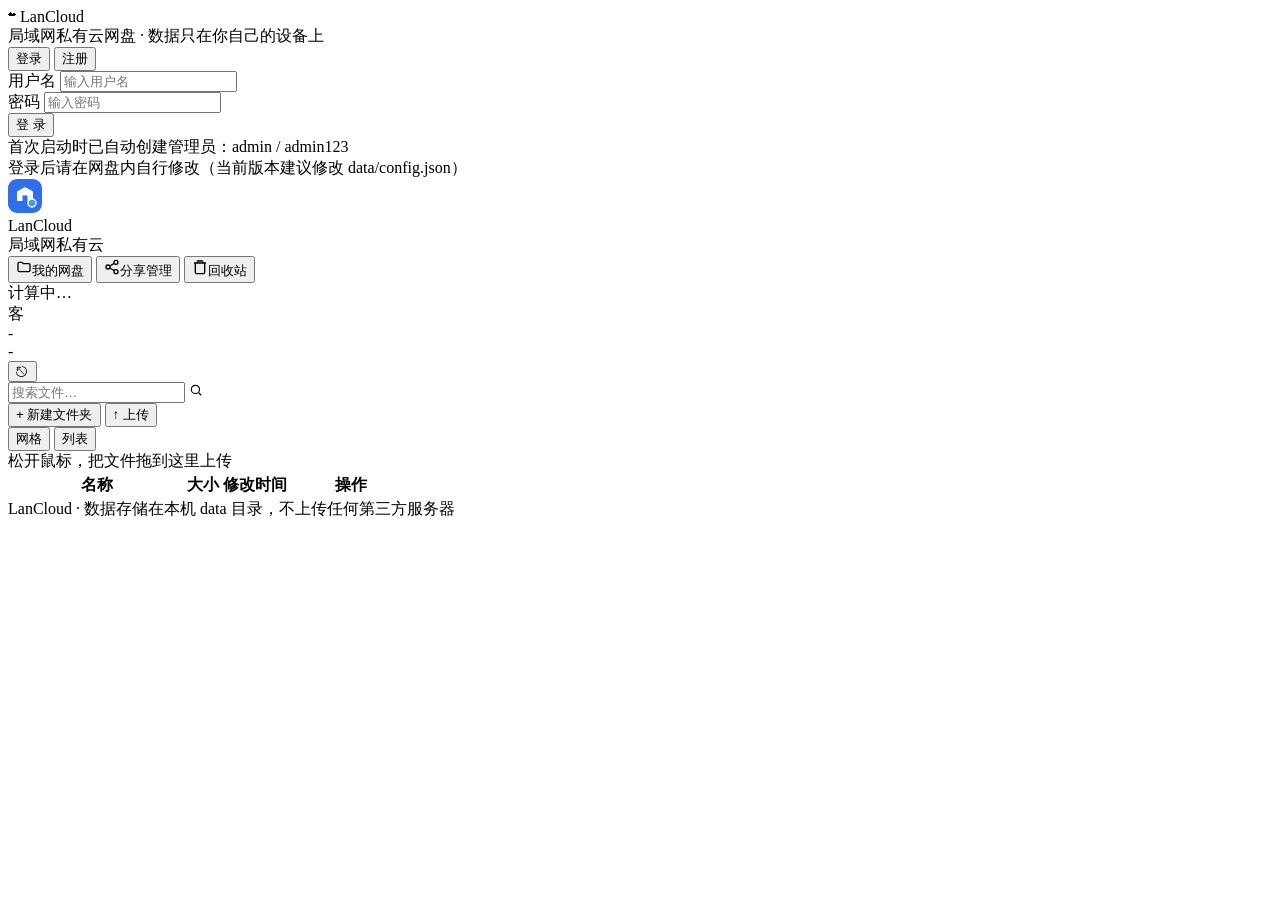
==== lancloud/templates/index.html @ 435f12d2 "LanCloud 局域网私有云网盘 v1.0.0 - 完整网盘：上传/下载/预览/分享/回收站/多用户/搜索 - DNS 域名定向服务 + 可视化管理面板 + 图文教程 - 中文响应式界面，Pytho" ====
<!DOCTYPE html>
<html lang="zh-CN">
<head>
<meta charset="UTF-8">
<meta name="viewport" content="width=device-width, initial-scale=1.0">
<title>LanCloud · 局域网私有云网盘</title>
<link rel="stylesheet" href="/static/css/style.css">
<link rel="icon" href="data:image/svg+xml,%3Csvg xmlns='http://www.w3.org/2000/svg' viewBox='0 0 32 32'%3E%3Crect width='32' height='32' rx='8' fill='%232F6FED'/%3E%3Cpath d='M9 21V12l7-4 7 4v9h-5v-5h-4v5z' fill='%23fff'/%3E%3C/svg%3E">
</head>
<body>

<!-- 登录页 -->
<div id="login-view">
  <div class="login-card">
    <div class="login-logo">
      <div class="logo-title">☁ LanCloud</div>
      <div class="logo-sub">局域网私有云网盘 · 数据只在你自己的设备上</div>
    </div>
    <div class="login-tabs">
      <button id="tab-login" class="active" onclick="switchLoginTab('login')">登录</button>
      <button id="tab-reg" onclick="switchLoginTab('reg')">注册</button>
    </div>
    <form id="login-form" onsubmit="return doLogin(event)">
      <div class="form-row"><label>用户名</label>
        <input class="input" id="login-user" autocomplete="username" placeholder="输入用户名" required></div>
      <div class="form-row"><label>密码</label>
        <input class="input" type="password" id="login-pass" autocomplete="current-password" placeholder="输入密码" required></div>
      <button type="submit" class="btn primary">登 录</button>
    </form>
    <form id="reg-form" style="display:none" onsubmit="return doRegister(event)">
      <div class="form-row"><label>用户名</label>
        <input class="input" id="reg-user" autocomplete="username" placeholder="至少 2 个字符" required></div>
      <div class="form-row"><label>密码</label>
        <input class="input" type="password" id="reg-pass" autocomplete="new-password" placeholder="至少 6 位" required></div>
      <button type="submit" class="btn primary">注 册 并 登 录</button>
    </form>
    <div class="login-tip">首次启动时已自动创建管理员：admin / admin123<br>登录后请在网盘内自行修改（当前版本建议修改 data/config.json）</div>
  </div>
</div>

<!-- 主应用 -->
<div id="app-view">
  <aside class="sidebar">
    <div class="brand">
      <svg width="34" height="34" viewBox="0 0 34 34"><rect width="34" height="34" rx="9" fill="#2F6FED"/><path d="M9 22V12.5l8-4.5 8 4.5V22h-5.5v-5.5h-5V22z" fill="#fff"/><circle cx="24" cy="24" r="4" fill="#3B9EFF" stroke="#fff" stroke-width="1.5"/></svg>
      <div><div class="brand-name">LanCloud</div><div class="brand-sub">局域网私有云</div></div>
    </div>
    <nav class="nav">
      <button class="nav-item active" data-view="files" onclick="switchView('files')">
        <svg width="16" height="16" viewBox="0 0 24 24" fill="none" stroke="currentColor" stroke-width="2"><path d="M3 7a2 2 0 012-2h4l2 2h8a2 2 0 012 2v8a2 2 0 01-2 2H5a2 2 0 01-2-2z"/></svg>我的网盘</button>
      <button class="nav-item" data-view="shares" onclick="switchView('shares')">
        <svg width="16" height="16" viewBox="0 0 24 24" fill="none" stroke="currentColor" stroke-width="2"><circle cx="18" cy="5" r="3"/><circle cx="6" cy="12" r="3"/><circle cx="18" cy="19" r="3"/><path d="M8.6 13.5l6.8 4M8.6 10.5l6.8-4"/></svg>分享管理</button>
      <button class="nav-item" data-view="trash" onclick="switchView('trash')">
        <svg width="16" height="16" viewBox="0 0 24 24" fill="none" stroke="currentColor" stroke-width="2"><path d="M3 6h18M8 6V4a1 1 0 011-1h6a1 1 0 011 1v2m3 0v14a2 2 0 01-2 2H7a2 2 0 01-2-2V6"/></svg>回收站</button>
      <button class="nav-item" id="nav-admin" style="display:none" onclick="location.href='/admin'">
        <svg width="16" height="16" viewBox="0 0 24 24" fill="none" stroke="currentColor" stroke-width="2"><circle cx="12" cy="12" r="3"/><path d="M19.4 15a1.7 1.7 0 00.3 1.9l.1.1a2 2 0 11-2.8 2.8l-.1-.1a1.7 1.7 0 00-1.9-.3 1.7 1.7 0 00-1 1.5V21a2 2 0 11-4 0v-.1a1.7 1.7 0 00-1-1.6 1.7 1.7 0 00-1.9.3l-.1.1a2 2 0 11-2.8-2.8l.1-.1a1.7 1.7 0 00.3-1.9 1.7 1.7 0 00-1.5-1H3a2 2 0 110-4h.1a1.7 1.7 0 001.6-1 1.7 1.7 0 00-.3-1.9l-.1-.1a2 2 0 112.8-2.8l.1.1a1.7 1.7 0 001.9.3h.1a1.7 1.7 0 001-1.5V3a2 2 0 114 0v.1a1.7 1.7 0 001 1.6h.1a1.7 1.7 0 001.9-.3l.1-.1a2 2 0 112.8 2.8l-.1.1a1.7 1.7 0 00-.3 1.9v.1a1.7 1.7 0 001.5 1h.1a2 2 0 110 4h-.1a1.7 1.7 0 00-1.5 1z"/></svg>管理面板</button>
    </nav>
    <div class="side-user">
      <div class="storage-box">
        <div class="bar"><i id="usage-bar" style="width:0%"></i></div>
        <div class="txt" id="usage-txt">计算中…</div>
      </div>
      <div class="user-row">
        <div class="user-avatar" id="user-avatar">客</div>
        <div class="user-meta">
          <div class="uname" id="user-name">-</div>
          <div class="urole" id="user-role">-</div>
        </div>
        <button class="logout-btn" title="退出登录" onclick="doLogout()">⎋</button>
      </div>
    </div>
  </aside>

  <main class="main">
    <!-- 文件视图 -->
    <section id="view-files">
      <div class="topbar">
        <div class="crumbs" id="crumbs"></div>
        <div class="topbar-actions">
          <div class="search-box">
            <input id="search-input" placeholder="搜索文件…" onkeydown="if(event.key==='Enter')doSearch()">
            <span class="s-ico"><svg width="14" height="14" viewBox="0 0 24 24" fill="none" stroke="currentColor" stroke-width="2"><circle cx="11" cy="11" r="7"/><path d="M21 21l-4.3-4.3"/></svg></span>
          </div>
          <button class="btn" onclick="openNewFolder()">+ 新建文件夹</button>
          <button class="btn primary" onclick="document.getElementById('file-input').click()">↑ 上传</button>
          <input type="file" id="file-input" multiple style="display:none" onchange="handleSelect(event)">
        </div>
      </div>
      <div class="panel">
        <div class="panel-toolbar">
          <span id="dir-count" style="font-size:12.5px;color:var(--text-2)"></span>
          <div class="spacer"></div>
          <div class="view-toggle">
            <button id="vt-grid" class="active" onclick="setView('grid')">网格</button>
            <button id="vt-list" onclick="setView('list')">列表</button>
          </div>
        </div>
        <div class="drop-zone" id="drop-zone">松开鼠标，把文件拖到这里上传</div>
        <div id="file-grid" class="file-grid"></div>
        <div id="file-list" class="file-list">
          <table><thead><tr><th style="width:44%">名称</th><th>大小</th><th>修改时间</th><th style="width:120px">操作</th></tr></thead><tbody id="file-list-body"></tbody></table>
        </div>
      </div>
    </section>

    <!-- 分享视图 -->
    <section id="view-shares" style="display:none">
      <div class="topbar"><div class="crumbs"><span class="cur">分享管理</span></div></div>
      <div class="panel">
        <div class="data-table-wrap"><table class="data-table">
          <thead><tr><th>分享名称</th><th>路径</th><th>创建时间</th><th>链接</th><th style="width:90px">操作</th></tr></thead>
          <tbody id="shares-body"></tbody>
        </table></div>
      </div>
    </section>

    <!-- 回收站视图 -->
    <section id="view-trash" style="display:none">
      <div class="topbar">
        <div class="crumbs"><span class="cur">回收站</span></div>
        <div class="topbar-actions"><button class="btn danger" onclick="emptyTrash()">清空回收站</button></div>
      </div>
      <div class="panel">
        <table class="data-table">
          <thead><tr><th>名称</th><th>类型</th><th>删除时间</th><th style="width:160px">操作</th></tr></thead>
          <tbody id="trash-body"></tbody>
        </table>
      </div>
    </section>

    <div class="foot-note">LanCloud · 数据存储在本机 data 目录，不上传任何第三方服务器</div>
  </main>
</div>

<!-- 模态框容器 -->
<div id="modal-root"></div>
<div id="toast-box"></div>

<script src="/static/js/app.js"></script>
</body>
</html>
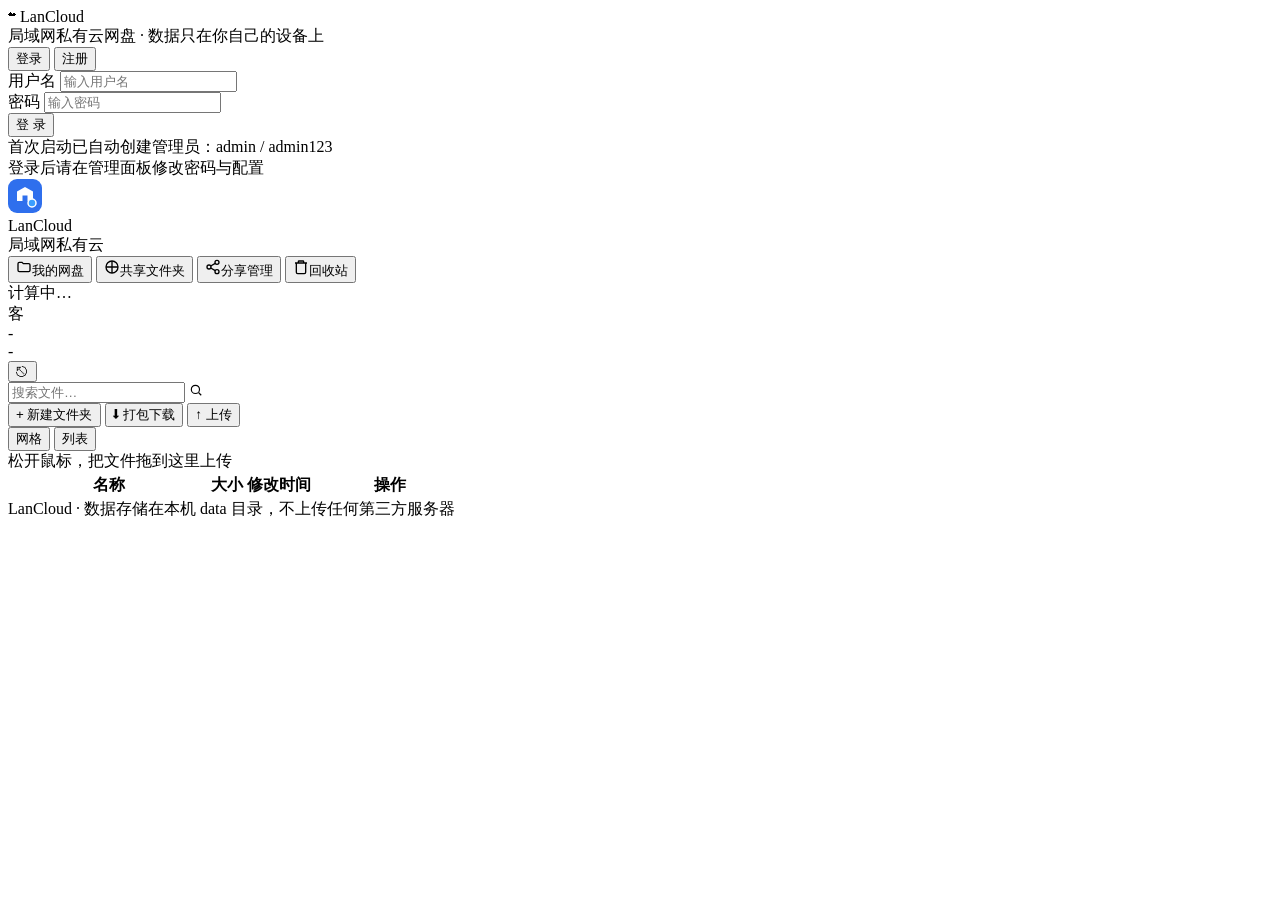
==== commit 0dcc4703: "v2.0.0: 用户管理与配额、共享文件夹挂载、自签名HTTPS、劫持向导与一键诊断、绿色版数据便携 - 用户管理: 单独/批量创建账号、禁用启用、重置密码、存储配额、分享权限、关闭注册开关 - 共享" ====
--- a/lancloud/templates/index.html
+++ b/lancloud/templates/index.html
@@ -34,7 +34,7 @@
         <input class="input" type="password" id="reg-pass" autocomplete="new-password" placeholder="至少 6 位" required></div>
       <button type="submit" class="btn primary">注 册 并 登 录</button>
     </form>
-    <div class="login-tip">首次启动时已自动创建管理员：admin / admin123<br>登录后请在网盘内自行修改（当前版本建议修改 data/config.json）</div>
+    <div class="login-tip" id="reg-tip">首次启动已自动创建管理员：admin / admin123<br>登录后请在管理面板修改密码与配置</div>
   </div>
 </div>
 
@@ -48,6 +48,8 @@
     <nav class="nav">
       <button class="nav-item active" data-view="files" onclick="switchView('files')">
         <svg width="16" height="16" viewBox="0 0 24 24" fill="none" stroke="currentColor" stroke-width="2"><path d="M3 7a2 2 0 012-2h4l2 2h8a2 2 0 012 2v8a2 2 0 01-2 2H5a2 2 0 01-2-2z"/></svg>我的网盘</button>
+      <button class="nav-item" data-view="mounts" onclick="switchView('mounts')">
+        <svg width="16" height="16" viewBox="0 0 24 24" fill="none" stroke="currentColor" stroke-width="2"><path d="M12 3v18M3 12h18"/><circle cx="12" cy="12" r="9"/></svg>共享文件夹</button>
       <button class="nav-item" data-view="shares" onclick="switchView('shares')">
         <svg width="16" height="16" viewBox="0 0 24 24" fill="none" stroke="currentColor" stroke-width="2"><circle cx="18" cy="5" r="3"/><circle cx="6" cy="12" r="3"/><circle cx="18" cy="19" r="3"/><path d="M8.6 13.5l6.8 4M8.6 10.5l6.8-4"/></svg>分享管理</button>
       <button class="nav-item" data-view="trash" onclick="switchView('trash')">
@@ -82,6 +84,7 @@
             <span class="s-ico"><svg width="14" height="14" viewBox="0 0 24 24" fill="none" stroke="currentColor" stroke-width="2"><circle cx="11" cy="11" r="7"/><path d="M21 21l-4.3-4.3"/></svg></span>
           </div>
           <button class="btn" onclick="openNewFolder()">+ 新建文件夹</button>
+          <button class="btn" onclick="zipCurrent()" title="将当前目录打包为 zip 下载">⬇ 打包下载</button>
           <button class="btn primary" onclick="document.getElementById('file-input').click()">↑ 上传</button>
           <input type="file" id="file-input" multiple style="display:none" onchange="handleSelect(event)">
         </div>
@@ -98,7 +101,28 @@
         <div class="drop-zone" id="drop-zone">松开鼠标，把文件拖到这里上传</div>
         <div id="file-grid" class="file-grid"></div>
         <div id="file-list" class="file-list">
-          <table><thead><tr><th style="width:44%">名称</th><th>大小</th><th>修改时间</th><th style="width:120px">操作</th></tr></thead><tbody id="file-list-body"></tbody></table>
+          <table><thead><tr><th style="width:44%">名称</th><th>大小</th><th>修改时间</th><th style="width:150px">操作</th></tr></thead><tbody id="file-list-body"></tbody></table>
+        </div>
+      </div>
+    </section>
+
+    <!-- 共享文件夹视图 -->
+    <section id="view-mounts" style="display:none">
+      <div class="topbar">
+        <div class="crumbs" id="mount-crumbs"><span class="cur">共享文件夹</span></div>
+      </div>
+      <div class="panel">
+        <div id="mount-root" style="padding:8px 0">
+          <table class="data-table">
+            <thead><tr><th>共享名称</th><th>说明</th><th style="width:100px">操作</th></tr></thead>
+            <tbody id="mount-list-body"></tbody>
+          </table>
+        </div>
+        <div id="mount-folder" style="display:none">
+          <table class="data-table">
+            <thead><tr><th>名称</th><th>大小</th><th>修改时间</th><th style="width:120px">操作</th></tr></thead>
+            <tbody id="mount-files-body"></tbody>
+          </table>
         </div>
       </div>
     </section>
@@ -108,7 +132,7 @@
       <div class="topbar"><div class="crumbs"><span class="cur">分享管理</span></div></div>
       <div class="panel">
         <div class="data-table-wrap"><table class="data-table">
-          <thead><tr><th>分享名称</th><th>路径</th><th>创建时间</th><th>链接</th><th style="width:90px">操作</th></tr></thead>
+          <thead><tr><th>分享名称</th><th>路径</th><th>创建时间</th><th>访问限制</th><th>链接</th><th style="width:90px">操作</th></tr></thead>
           <tbody id="shares-body"></tbody>
         </table></div>
       </div>
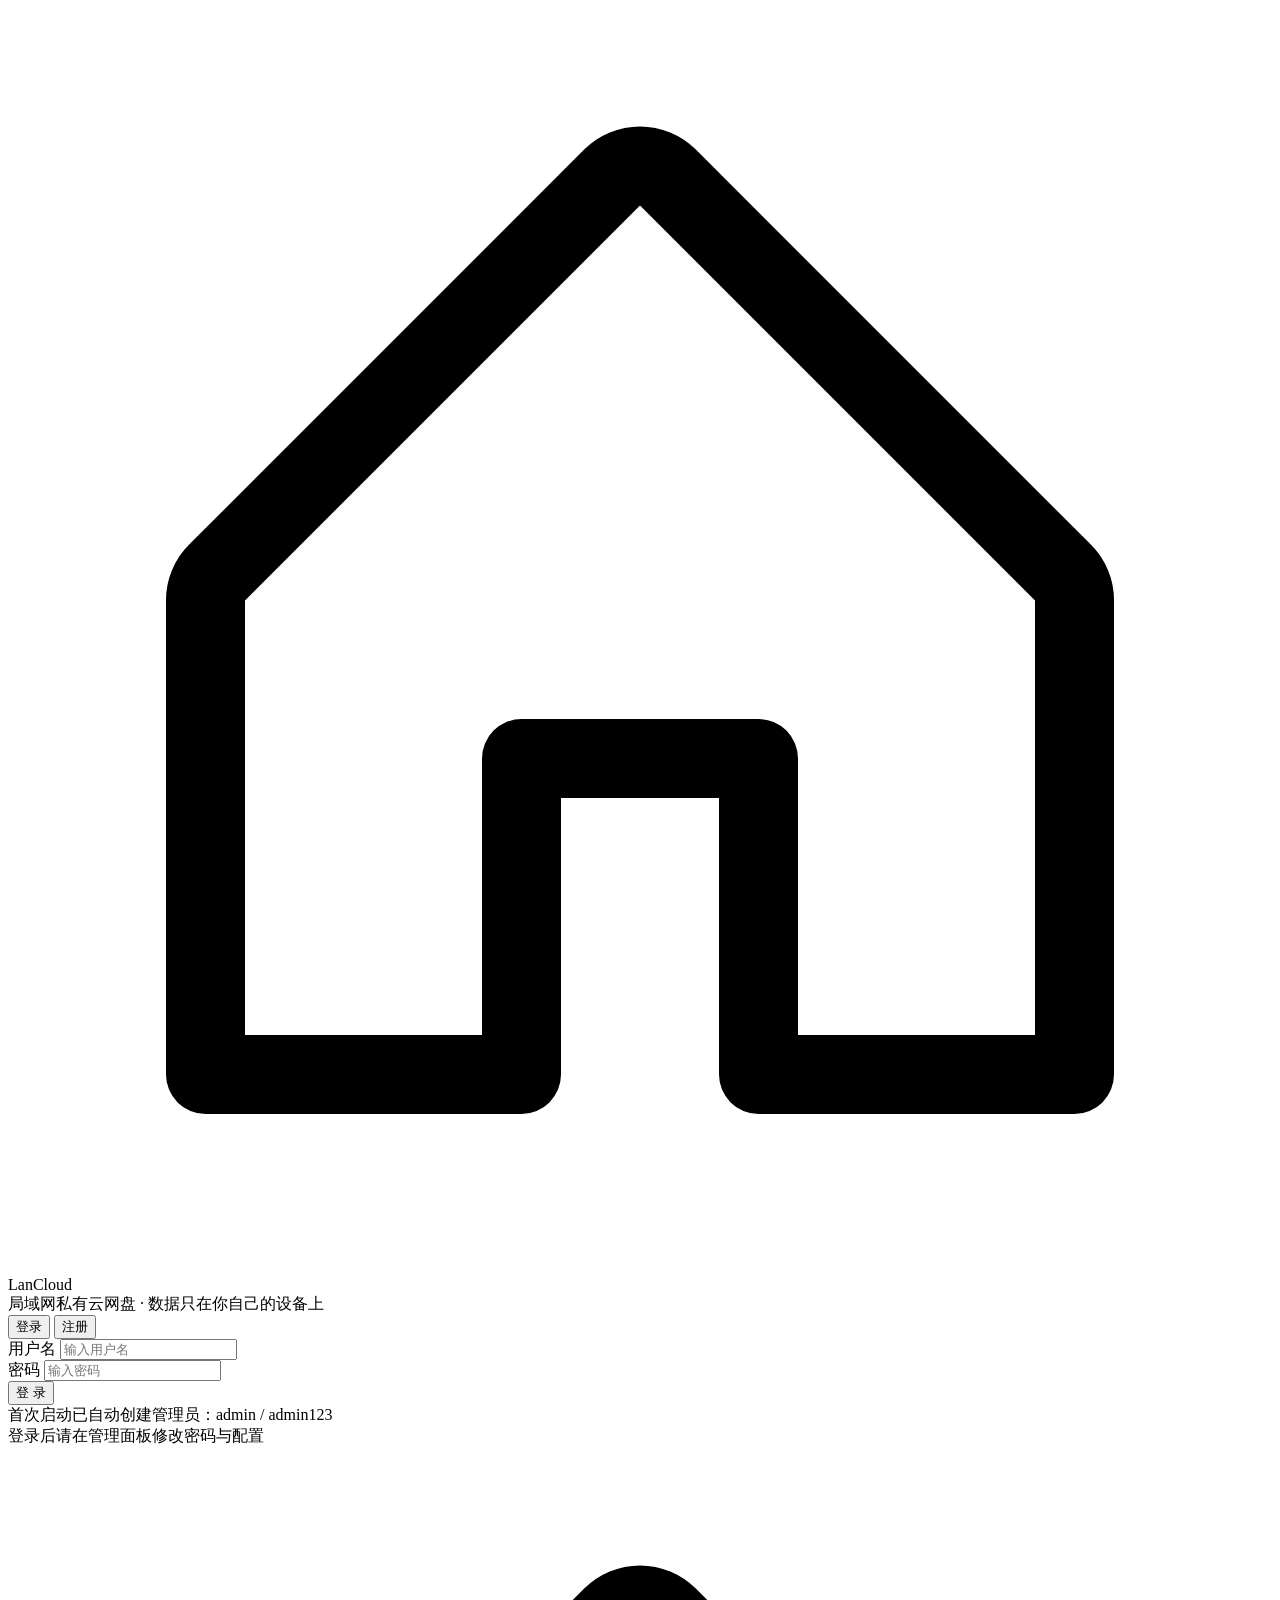
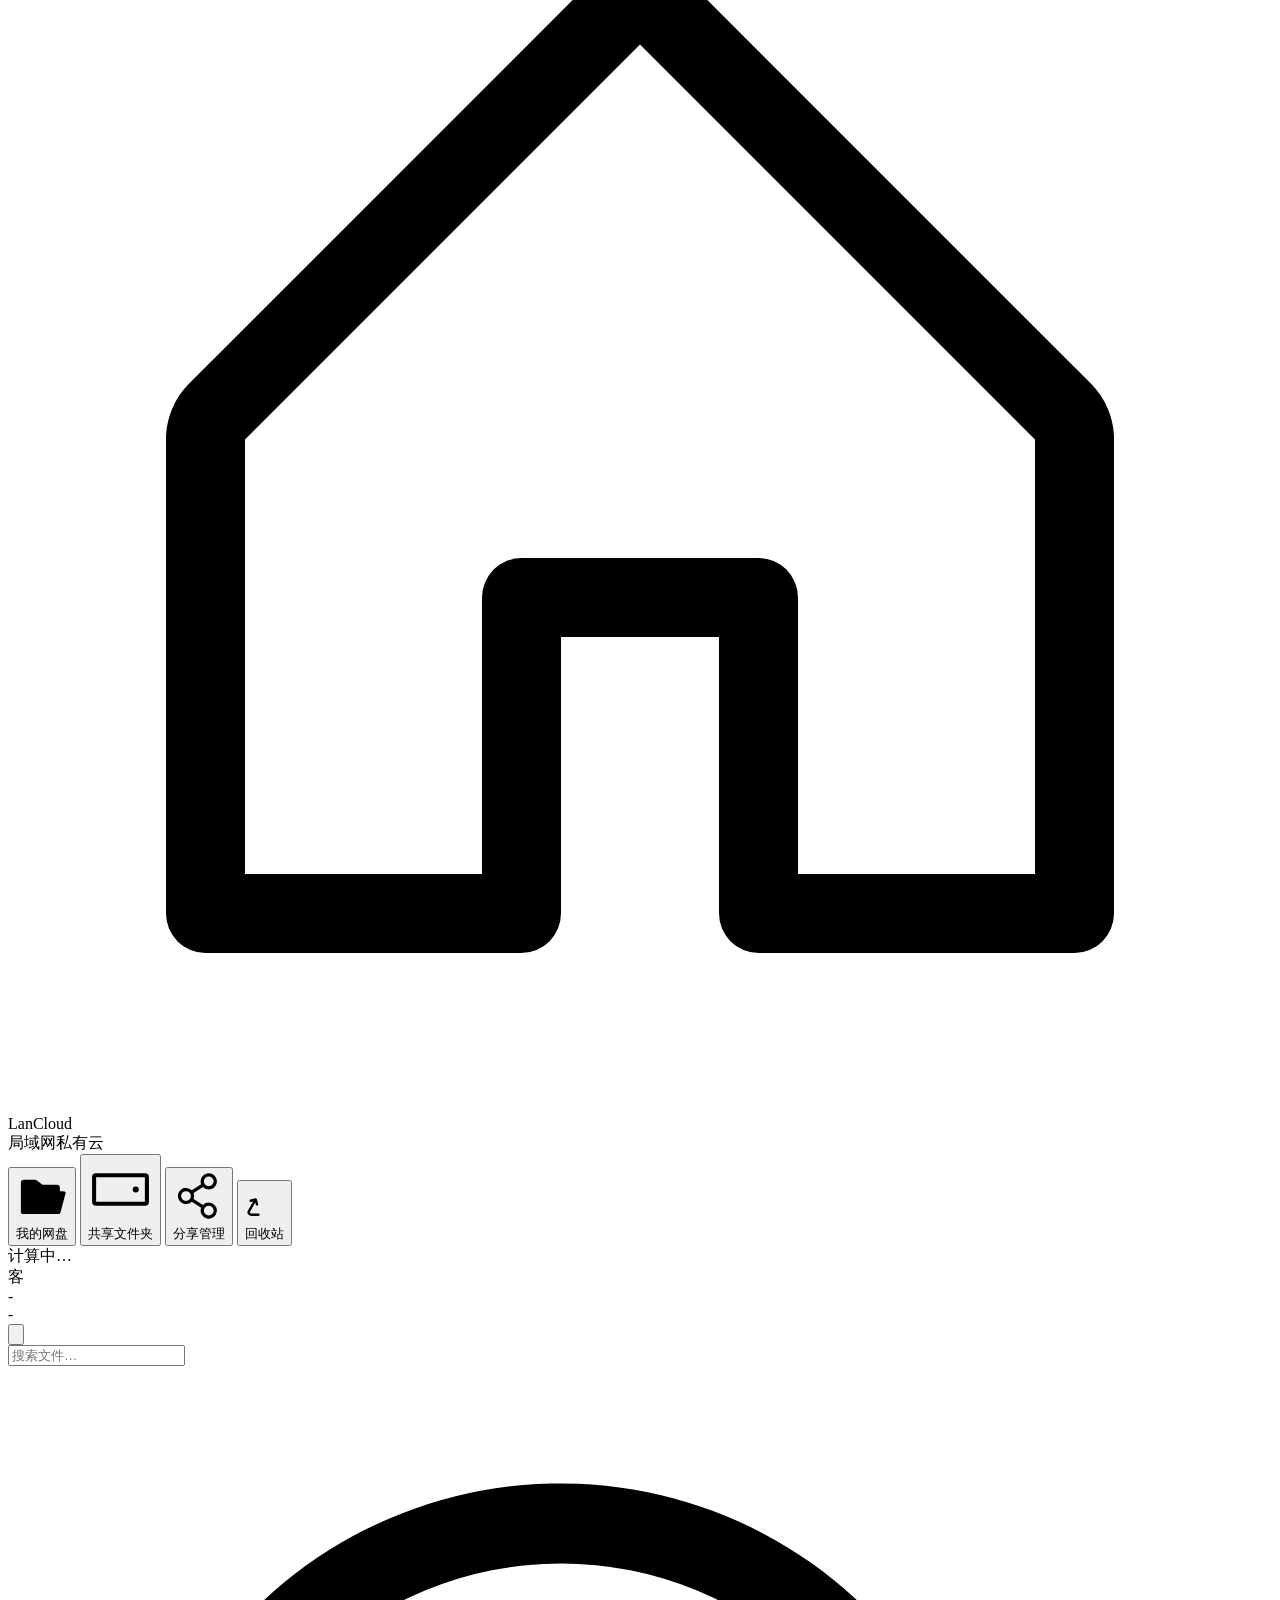
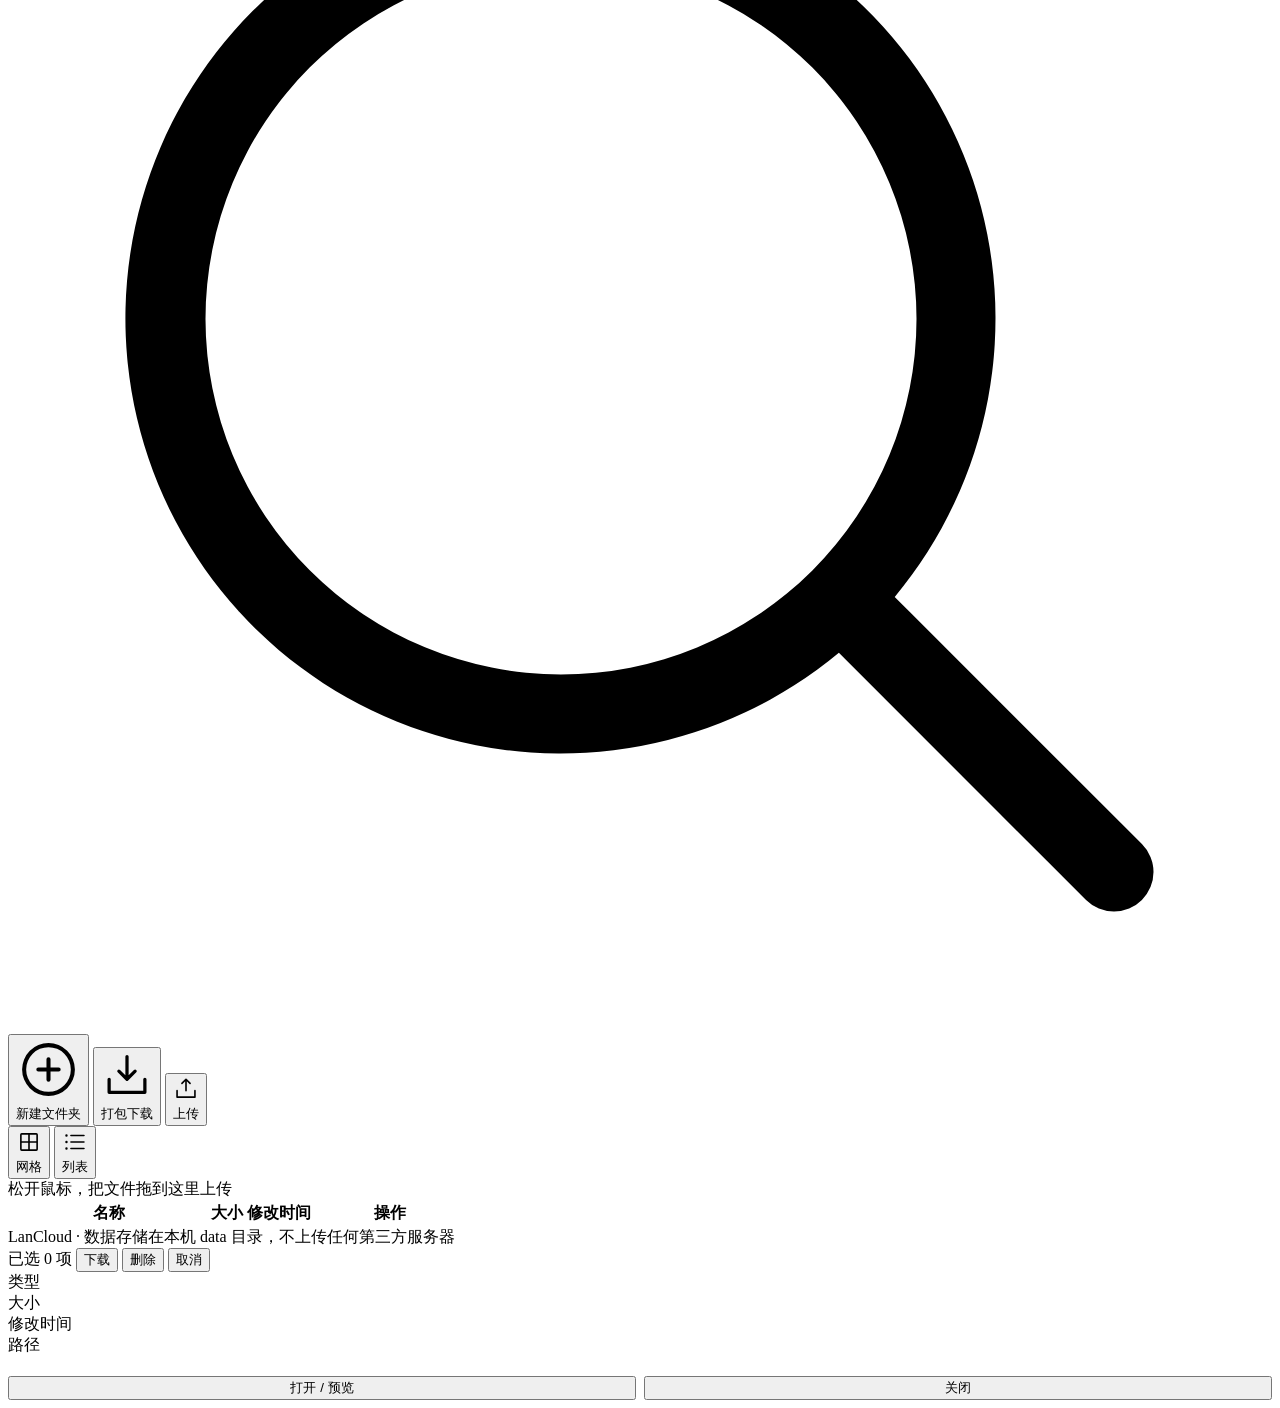
==== commit ba4c2f3a: "v3.0.0: 全新界面设计——鼠尾草绿·毛玻璃·大圆角 + 网盘功能扩充 设计： - 配色全面去蓝紫，改用鼠尾草账本（森林绿 #2F6B4F on 鼠尾草纸） - 本地化 Manrope 开源字体（" ====
--- a/lancloud/templates/index.html
+++ b/lancloud/templates/index.html
@@ -5,7 +5,7 @@
 <meta name="viewport" content="width=device-width, initial-scale=1.0">
 <title>LanCloud · 局域网私有云网盘</title>
 <link rel="stylesheet" href="/static/css/style.css">
-<link rel="icon" href="data:image/svg+xml,%3Csvg xmlns='http://www.w3.org/2000/svg' viewBox='0 0 32 32'%3E%3Crect width='32' height='32' rx='8' fill='%232F6FED'/%3E%3Cpath d='M9 21V12l7-4 7 4v9h-5v-5h-4v5z' fill='%23fff'/%3E%3C/svg%3E">
+<link rel="icon" href="data:image/svg+xml,%3Csvg xmlns='http://www.w3.org/2000/svg' viewBox='0 0 32 32'%3E%3Crect width='32' height='32' rx='9' fill='%232F6B4F'/%3E%3Cpath d='M9 21V12l7-4 7 4v9h-5v-5h-4v5z' fill='%23fff'/%3E%3C/svg%3E">
 </head>
 <body>
 
@@ -13,7 +13,10 @@
 <div id="login-view">
   <div class="login-card">
     <div class="login-logo">
-      <div class="logo-title">☁ LanCloud</div>
+      <div class="logo-mark">
+        <svg viewBox="0 0 256 256" fill="currentColor"><path d="M219.31,108.68l-80-80a16,16,0,0,0-22.62,0l-80,80A15.87,15.87,0,0,0,32,120v96a8,8,0,0,0,8,8h64a8,8,0,0,0,8-8V160h32v56a8,8,0,0,0,8,8h64a8,8,0,0,0,8-8V120A15.87,15.87,0,0,0,219.31,108.68ZM208,208H160V152a8,8,0,0,0-8-8H104a8,8,0,0,0-8,8v56H48V120l80-80,80,80Z"/></svg>
+      </div>
+      <div class="logo-title">LanCloud</div>
       <div class="logo-sub">局域网私有云网盘 · 数据只在你自己的设备上</div>
     </div>
     <div class="login-tabs">
@@ -42,20 +45,22 @@
 <div id="app-view">
   <aside class="sidebar">
     <div class="brand">
-      <svg width="34" height="34" viewBox="0 0 34 34"><rect width="34" height="34" rx="9" fill="#2F6FED"/><path d="M9 22V12.5l8-4.5 8 4.5V22h-5.5v-5.5h-5V22z" fill="#fff"/><circle cx="24" cy="24" r="4" fill="#3B9EFF" stroke="#fff" stroke-width="1.5"/></svg>
+      <div class="brand-mark">
+        <svg viewBox="0 0 256 256" fill="currentColor"><path d="M219.31,108.68l-80-80a16,16,0,0,0-22.62,0l-80,80A15.87,15.87,0,0,0,32,120v96a8,8,0,0,0,8,8h64a8,8,0,0,0,8-8V160h32v56a8,8,0,0,0,8,8h64a8,8,0,0,0,8-8V120A15.87,15.87,0,0,0,219.31,108.68ZM208,208H160V152a8,8,0,0,0-8-8H104a8,8,0,0,0-8,8v56H48V120l80-80,80,80Z"/></svg>
+      </div>
       <div><div class="brand-name">LanCloud</div><div class="brand-sub">局域网私有云</div></div>
     </div>
     <nav class="nav">
       <button class="nav-item active" data-view="files" onclick="switchView('files')">
-        <svg width="16" height="16" viewBox="0 0 24 24" fill="none" stroke="currentColor" stroke-width="2"><path d="M3 7a2 2 0 012-2h4l2 2h8a2 2 0 012 2v8a2 2 0 01-2 2H5a2 2 0 01-2-2z"/></svg>我的网盘</button>
+        <svg viewBox="0 0 256 256" fill="currentColor"><path d="M245,110.64A16,16,0,0,0,232,104H216V88a16,16,0,0,0-16-16H130.67L102.94,51.2a16.14,16.14,0,0,0-9.6-3.2H40A16,16,0,0,0,24,64V208h0a8,8,0,0,0,8,8H211.1a8,8,0,0,0,7.59-5.47Z"/></svg>我的网盘</button>
       <button class="nav-item" data-view="mounts" onclick="switchView('mounts')">
-        <svg width="16" height="16" viewBox="0 0 24 24" fill="none" stroke="currentColor" stroke-width="2"><path d="M12 3v18M3 12h18"/><circle cx="12" cy="12" r="9"/></svg>共享文件夹</button>
+        <svg viewBox="0 0 256 256" fill="currentColor"><path d="M224,64H32A16,16,0,0,0,16,80v96a16,16,0,0,0,16,16H224a16,16,0,0,0,16-16V80A16,16,0,0,0,224,64Zm0,112H32V80H224v96Zm-24-48a12,12,0,1,1-12-12A12,12,0,0,1,200,128Z"/></svg>共享文件夹</button>
       <button class="nav-item" data-view="shares" onclick="switchView('shares')">
-        <svg width="16" height="16" viewBox="0 0 24 24" fill="none" stroke="currentColor" stroke-width="2"><circle cx="18" cy="5" r="3"/><circle cx="6" cy="12" r="3"/><circle cx="18" cy="19" r="3"/><path d="M8.6 13.5l6.8 4M8.6 10.5l6.8-4"/></svg>分享管理</button>
+        <svg viewBox="0 0 256 256" fill="currentColor"><path d="M176,160a39.89,39.89,0,0,0-28.62,12.09l-46.1-29.63a39.8,39.8,0,0,0,0-28.92l46.1-29.63a40,40,0,1,0-8.66-13.45l-46.1,29.63a40,40,0,1,0,0,55.82l46.1,29.63A40,40,0,1,0,176,160Zm0-128a24,24,0,1,1-24,24A24,24,0,0,1,176,32ZM64,152a24,24,0,1,1,24-24A24,24,0,0,1,64,152Zm112,72a24,24,0,1,1,24-24A24,24,0,0,1,176,224Z"/></svg>分享管理</button>
       <button class="nav-item" data-view="trash" onclick="switchView('trash')">
-        <svg width="16" height="16" viewBox="0 0 24 24" fill="none" stroke="currentColor" stroke-width="2"><path d="M3 6h18M8 6V4a1 1 0 011-1h6a1 1 0 011 1v2m3 0v14a2 2 0 01-2 2H7a2 2 0 01-2-2V6"/></svg>回收站</button>
+        <svg viewBox="0 0 256 256" fill="currentColor"><path d="M96,208a8,8,0,0,1-8,8H40a24,24,0,0,1-20.77-36l34.29-59.25L39.47,124.5A8,8,0,1,1,35.33,109l32.77-8.77a8,8,0,0,1,9.8,5.66l8.79,32.77A8,8,0,0,1,81,148.5a8.37,8.37,0,0,1-2.08.27,8,8,0,0,1-7.72-5.93l-3.8-14.15L33.11,188A8,8,0,0,0,40,200H88A8,8,0,0,1,96,208Z"/></svg>回收站</button>
       <button class="nav-item" id="nav-admin" style="display:none" onclick="location.href='/admin'">
-        <svg width="16" height="16" viewBox="0 0 24 24" fill="none" stroke="currentColor" stroke-width="2"><circle cx="12" cy="12" r="3"/><path d="M19.4 15a1.7 1.7 0 00.3 1.9l.1.1a2 2 0 11-2.8 2.8l-.1-.1a1.7 1.7 0 00-1.9-.3 1.7 1.7 0 00-1 1.5V21a2 2 0 11-4 0v-.1a1.7 1.7 0 00-1-1.6 1.7 1.7 0 00-1.9.3l-.1.1a2 2 0 11-2.8-2.8l.1-.1a1.7 1.7 0 00.3-1.9 1.7 1.7 0 00-1.5-1H3a2 2 0 110-4h.1a1.7 1.7 0 001.6-1 1.7 1.7 0 00-.3-1.9l-.1-.1a2 2 0 112.8-2.8l.1.1a1.7 1.7 0 001.9.3h.1a1.7 1.7 0 001-1.5V3a2 2 0 114 0v.1a1.7 1.7 0 001 1.6h.1a1.7 1.7 0 001.9-.3l.1-.1a2 2 0 112.8 2.8l-.1.1a1.7 1.7 0 00-.3 1.9v.1a1.7 1.7 0 001.5 1h.1a2 2 0 110 4h-.1a1.7 1.7 0 00-1.5 1z"/></svg>管理面板</button>
+        <svg viewBox="0 0 256 256" fill="currentColor"><path d="M128,80a48,48,0,1,0,48,48A48.05,48.05,0,0,0,128,80Zm0,80a32,32,0,1,1,32-32A32,32,0,0,1,128,160Z"/></svg>管理面板</button>
     </nav>
     <div class="side-user">
       <div class="storage-box">
@@ -68,7 +73,9 @@
           <div class="uname" id="user-name">-</div>
           <div class="urole" id="user-role">-</div>
         </div>
-        <button class="logout-btn" title="退出登录" onclick="doLogout()">⎋</button>
+        <button class="logout-btn" title="退出登录" onclick="doLogout()">
+          <svg viewBox="0 0 256 256" fill="currentColor"><path d="M224,128a8,8,0,0,1-8,8H59.31l58.35,58.34a8,8,0,0,1-11.32,11.32l-72-72a8,8,0,0,1,0-11.32l72-72a8,8,0,0,1,11.32,11.32L59.31,120H216A8,8,0,0,1,224,128Z"/></svg>
+        </button>
       </div>
     </div>
   </aside>
@@ -81,21 +88,26 @@
         <div class="topbar-actions">
           <div class="search-box">
             <input id="search-input" placeholder="搜索文件…" onkeydown="if(event.key==='Enter')doSearch()">
-            <span class="s-ico"><svg width="14" height="14" viewBox="0 0 24 24" fill="none" stroke="currentColor" stroke-width="2"><circle cx="11" cy="11" r="7"/><path d="M21 21l-4.3-4.3"/></svg></span>
+            <span class="s-ico"><svg viewBox="0 0 256 256" fill="currentColor"><path d="M229.66,218.34l-50.07-50.06a88.11,88.11,0,1,0-11.31,11.31l50.06,50.07a8,8,0,0,0,11.32-11.32ZM40,112a72,72,0,1,1,72,72A72.08,72.08,0,0,1,40,112Z"/></svg></span>
           </div>
-          <button class="btn" onclick="openNewFolder()">+ 新建文件夹</button>
-          <button class="btn" onclick="zipCurrent()" title="将当前目录打包为 zip 下载">⬇ 打包下载</button>
-          <button class="btn primary" onclick="document.getElementById('file-input').click()">↑ 上传</button>
+          <button class="btn" onclick="openNewFolder()">
+            <svg viewBox="0 0 256 256" fill="currentColor"><path d="M128,24A104,104,0,1,0,232,128,104.11,104.11,0,0,0,128,24Zm0,192a88,88,0,1,1,88-88A88.1,88.1,0,0,1,128,216Zm48-88a8,8,0,0,1-8,8H136v32a8,8,0,0,1-16,0V136H88a8,8,0,0,1,0-16h32V88a8,8,0,0,1,16,0v32h32A8,8,0,0,1,176,128Z"/></svg>新建文件夹</button>
+          <button class="btn" onclick="zipCurrent()" title="将当前目录打包为 zip 下载">
+            <svg viewBox="0 0 256 256" fill="currentColor"><path d="M224,144v64a8,8,0,0,1-8,8H40a8,8,0,0,1-8-8V144a8,8,0,0,1,16,0v56H208V144a8,8,0,0,1,16,0Zm-101.66,5.66a8,8,0,0,0,11.32,0l40-40a8,8,0,0,0-11.32-11.32L136,124.69V32a8,8,0,0,0-16,0v92.69L93.66,98.34a8,8,0,0,0-11.32,11.32Z"/></svg>打包下载</button>
+          <button class="btn primary" onclick="document.getElementById('file-input').click()">
+            <svg viewBox="0 0 256 256" fill="currentColor"><path d="M224,144v64a8,8,0,0,1-8,8H40a8,8,0,0,1-8-8V144a8,8,0,0,1,16,0v56H208V144a8,8,0,0,1,16,0ZM93.66,77.66,120,51.31V144a8,8,0,0,0,16,0V51.31l26.34,26.35a8,8,0,0,0,11.32-11.32l-40-40a8,8,0,0,0-11.32,0l-40,40A8,8,0,0,0,93.66,77.66Z"/></svg>上传</button>
           <input type="file" id="file-input" multiple style="display:none" onchange="handleSelect(event)">
         </div>
       </div>
       <div class="panel">
         <div class="panel-toolbar">
-          <span id="dir-count" style="font-size:12.5px;color:var(--text-2)"></span>
+          <span id="dir-count" style="font-size:12.5px;color:var(--ink-3);font-weight:500"></span>
           <div class="spacer"></div>
           <div class="view-toggle">
-            <button id="vt-grid" class="active" onclick="setView('grid')">网格</button>
-            <button id="vt-list" onclick="setView('list')">列表</button>
+            <button id="vt-grid" class="active" onclick="setView('grid')">
+              <svg viewBox="0 0 256 256" fill="currentColor"><path d="M200,40H56A16,16,0,0,0,40,56V200a16,16,0,0,0,16,16H200a16,16,0,0,0,16-16V56A16,16,0,0,0,200,40Zm0,80H136V56h64ZM120,56v64H56V56ZM56,136h64v64H56Zm144,64H136V136h64v64Z"/></svg>网格</button>
+            <button id="vt-list" onclick="setView('list')">
+              <svg viewBox="0 0 256 256" fill="currentColor"><path d="M80,64a8,8,0,0,1,8-8H216a8,8,0,0,1,0,16H88A8,8,0,0,1,80,64Zm136,56H88a8,8,0,0,0,0,16H216a8,8,0,0,0,0-16Zm0,64H88a8,8,0,0,0,0,16H216a8,8,0,0,0,0-16ZM44,52A12,12,0,1,0,56,64,12,12,0,0,0,44,52Zm0,64a12,12,0,1,0,12,12A12,12,0,0,0,44,116Zm0,64a12,12,0,1,0,12,12A12,12,0,0,0,44,180Z"/></svg>列表</button>
           </div>
         </div>
         <div class="drop-zone" id="drop-zone">松开鼠标，把文件拖到这里上传</div>
@@ -156,6 +168,28 @@
   </main>
 </div>
 
+<!-- 批量操作栏 -->
+<div class="batch-bar" id="batch-bar">
+  <span class="bc-count" id="bc-count">已选 0 项</span>
+  <button class="btn" onclick="batchDownload()">下载</button>
+  <button class="btn danger" onclick="batchDelete()">删除</button>
+  <button class="btn" onclick="clearSelection()">取消</button>
+</div>
+
+<!-- 文件详情侧栏 -->
+<aside class="detail-panel" id="detail-panel">
+  <div class="dp-icon" id="dp-icon"></div>
+  <div class="dp-name" id="dp-name"></div>
+  <div class="dp-row"><span class="k">类型</span><span class="v" id="dp-type"></span></div>
+  <div class="dp-row"><span class="k">大小</span><span class="v" id="dp-size"></span></div>
+  <div class="dp-row"><span class="k">修改时间</span><span class="v" id="dp-mtime"></span></div>
+  <div class="dp-row"><span class="k">路径</span><span class="v" id="dp-path"></span></div>
+  <div style="display:flex;gap:8px;margin-top:20px;flex-wrap:wrap">
+    <button class="btn primary" style="flex:1" id="dp-open">打开 / 预览</button>
+    <button class="btn" style="flex:1" id="dp-close">关闭</button>
+  </div>
+</aside>
+
 <!-- 模态框容器 -->
 <div id="modal-root"></div>
 <div id="toast-box"></div>
